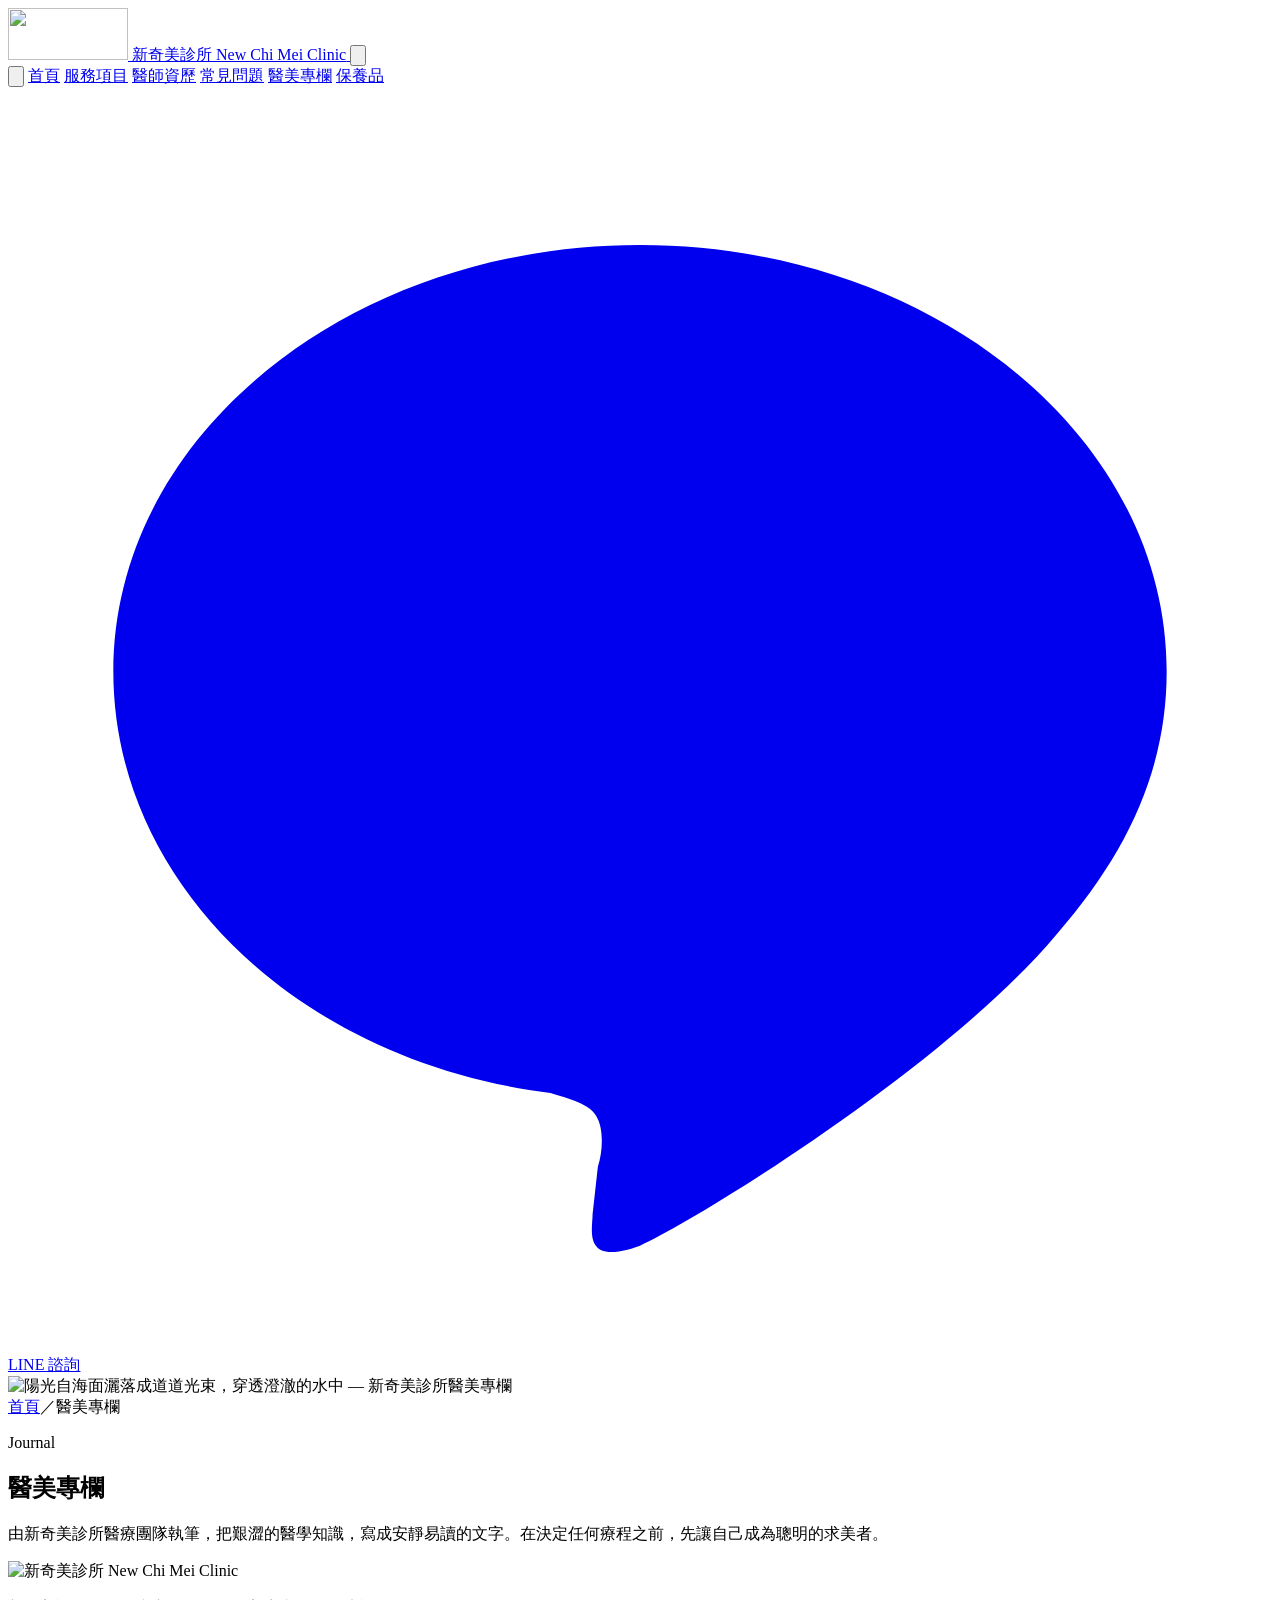
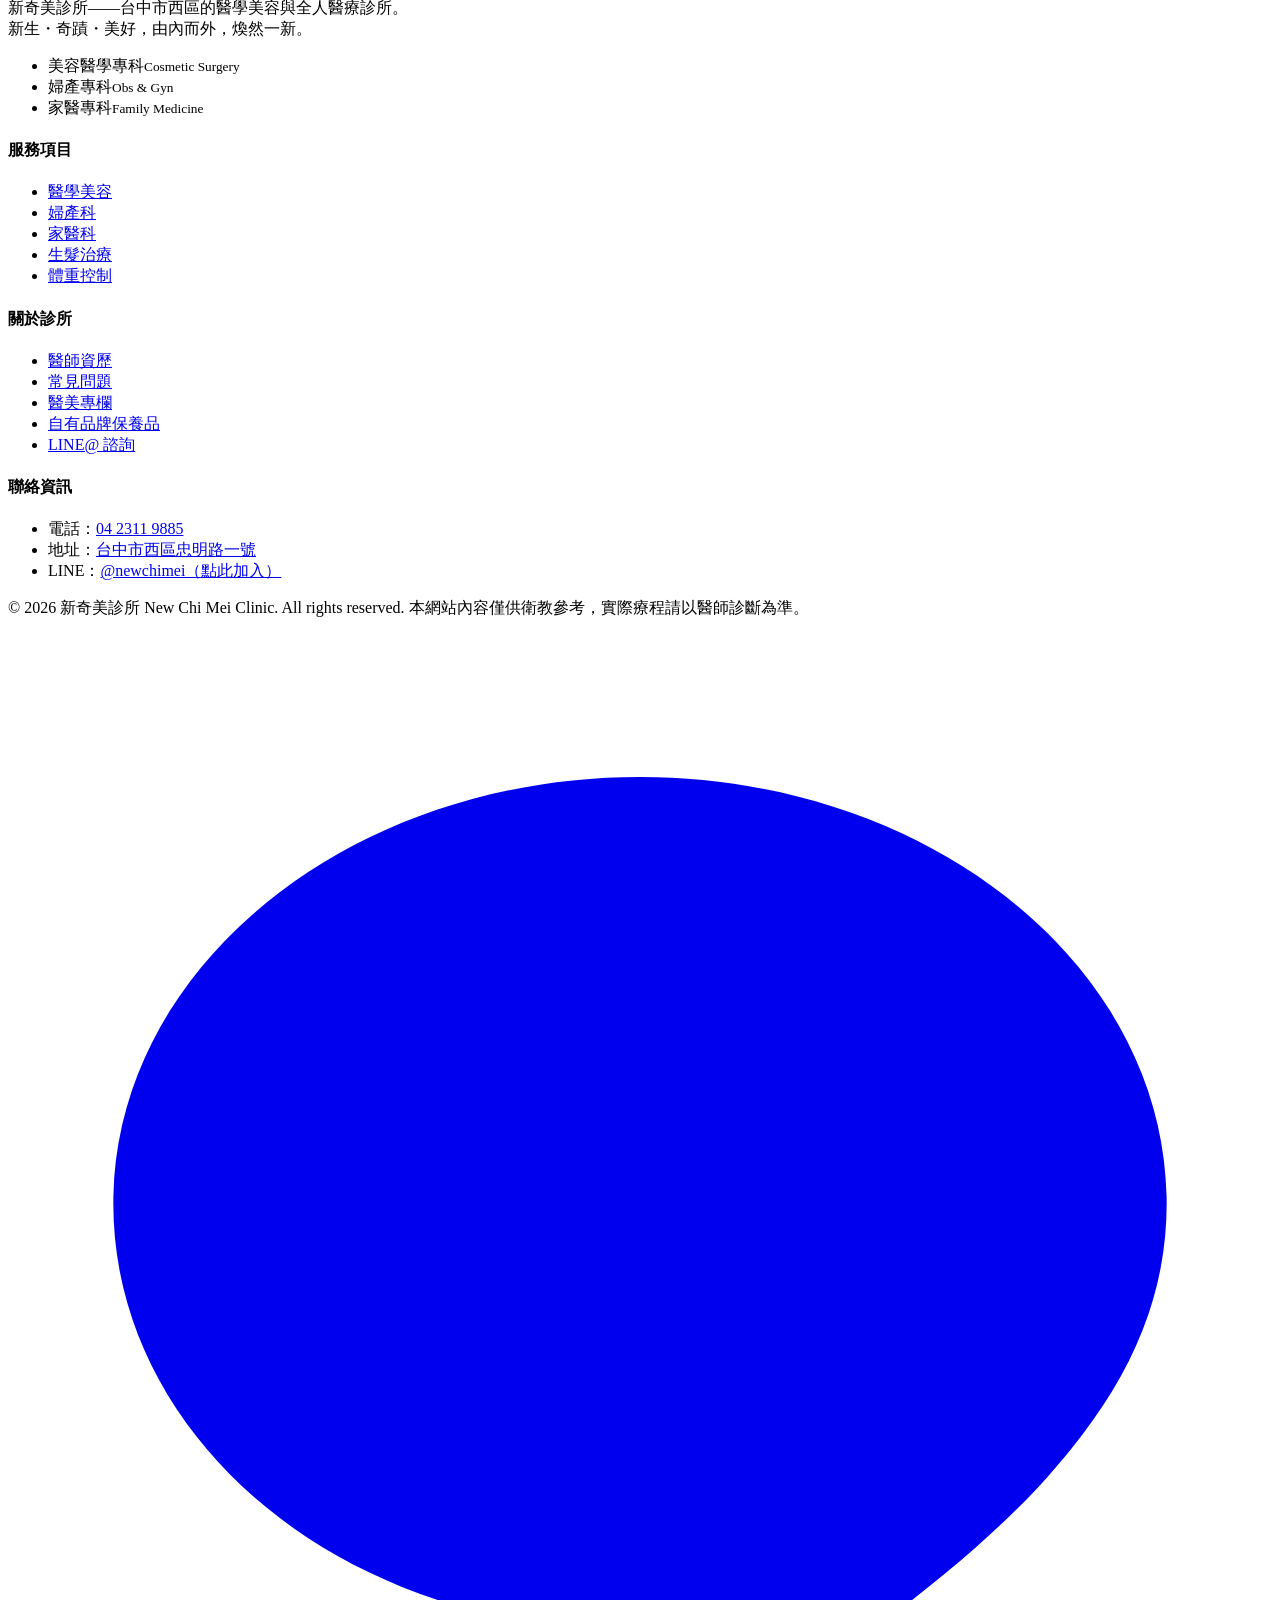
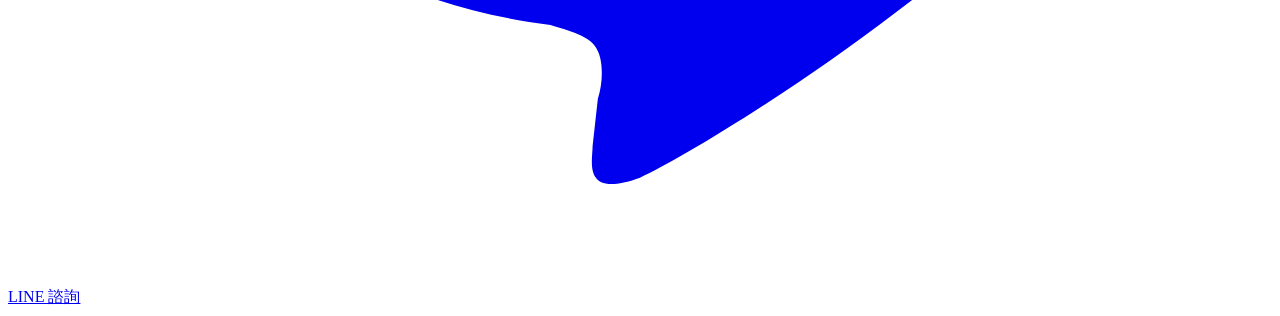
==== blog/index.html @ 1ea88baa "切換自訂網域 new-chimei.com - 全站 36 處 SEO 網址改為 new-chimei.com（canonical／og／JSON-LD／sitemap／robots） - 新增 CN" ====
<!DOCTYPE html>
<html lang="zh-Hant-TW">
<head>
<meta charset="UTF-8">
<meta name="viewport" content="width=device-width, initial-scale=1.0">
<title>醫美專欄｜新奇美診所 — 醫學美容知識・保養衛教文章</title>
<meta name="description" content="新奇美診所醫美專欄：由醫療團隊執筆的醫學美容知識、輪廓拉提、微整注射、光療雷射、生髮與健康減重衛教文章，把艱澀的醫學寫成安靜易讀的文字。">
<link rel="canonical" href="https://new-chimei.com/blog/">
<link rel="preconnect" href="https://fonts.googleapis.com">
<link rel="preconnect" href="https://fonts.gstatic.com" crossorigin>
<link href="https://fonts.googleapis.com/css2?family=Marcellus&family=Noto+Sans+TC:wght@300;400;500&family=Noto+Serif+TC:wght@400;500;600&display=swap" rel="stylesheet">
<link rel="icon" href="../assets/img/favicon.svg" type="image/svg+xml">
<link rel="stylesheet" href="../assets/css/style.css">
<style>
.filter-bar { display:flex; flex-wrap:wrap; gap:0.8rem; margin-bottom:var(--space-block); }
.filter-btn {
  font-family: var(--font-sans);
  font-size: 0.9rem;
  letter-spacing: 0.14em;
  padding: 0.5rem 1.4rem;
  background: transparent;
  border: 1px solid var(--hairline);
  color: var(--ink-soft);
  cursor: pointer;
  transition: all 0.3s cubic-bezier(0.22,1,0.36,1);
}
.filter-btn:hover { border-color: var(--ink); color: var(--ink-strong); }
.filter-btn.is-active { background: var(--ink); border-color: var(--ink); color: #fff; }
</style>
</head>
<body>

<header class="site-header">
  <div class="wrap site-header__inner">
    <a href="../index.html" class="brand" aria-label="新奇美診所首頁">
      <img class="brand__mark" src="../assets/img/logo-ncm.svg" alt="" width="120" height="52">
      <span class="brand__text">
        <span class="brand__zh">新奇美診所</span>
        <span class="brand__en">New Chi Mei Clinic</span>
      </span>
    </a>
    <button class="nav-toggle" aria-label="開啟選單" aria-expanded="false">
      <svg viewBox="0 0 24 24" fill="none" stroke="currentColor" stroke-width="1.5"><path d="M3 6h18M3 12h18M3 18h18"/></svg>
    </button>
    <nav class="site-nav" aria-label="主選單">
      <button class="nav-close" aria-label="關閉選單">
        <svg viewBox="0 0 24 24" fill="none" stroke="currentColor" stroke-width="1.5"><path d="M6 6l12 12M18 6L6 18"/></svg>
      </button>
      <a href="../index.html">首頁</a>
      <a href="../services/index.html">服務項目</a>
      <a href="../doctors.html">醫師資歷</a>
      <a href="../faq.html">常見問題</a>
      <a href="index.html" aria-current="page">醫美專欄</a>
      <a href="../products/mask.html">保養品</a>
      <a href="../contact.html" class="nav-cta">
        <svg viewBox="0 0 24 24" fill="currentColor"><path d="M12 3C6.5 3 2 6.6 2 11.1c0 4 3.5 7.4 8.3 8 .3.1.8.2.9.5.1.2.1.6 0 .9l-.1.9c0 .3-.2 1 .9.6 1.1-.5 5.8-3.4 7.9-5.9 1.4-1.6 2.1-3.2 2.1-5C22 6.6 17.5 3 12 3z"/></svg>
        LINE 諮詢
      </a>
    </nav>
  </div>
</header>

<main>
  <section class="page-hero page-hero--image page-hero--bright">
    <div class="page-hero__media">
      <img src="https://images.unsplash.com/photo-1530053969600-caed2596d242?auto=format&fit=crop&w=2000&q=80" alt="陽光自海面灑落成道道光束，穿透澄澈的水中 — 新奇美診所醫美專欄" style="object-position: center 18%;">
    </div>
    <div class="wrap page-hero__inner">
      <nav class="breadcrumb" aria-label="breadcrumb"><a href="../index.html">首頁</a><span>／</span><span>醫美專欄</span></nav>
      <p class="page-hero__kicker">Journal</p>
      <h1 class="page-hero__title">醫美專欄</h1>
      <p class="page-hero__lede">由新奇美診所醫療團隊執筆，把艱澀的醫學知識，寫成安靜易讀的文字。在決定任何療程之前，先讓自己成為聰明的求美者。</p>
    </div>
  </section>

  <section class="section">
    <div class="wrap">
      <div class="filter-bar" id="post-filter" role="tablist" aria-label="文章分類"></div>
      <div class="post-grid" id="post-list"></div>
    </div>
  </section>
</main>

<footer class="site-footer">
  <div class="wrap">
    <div class="site-footer__grid">
      <div class="site-footer__brand">
        <img class="footer-lockup" src="../assets/img/logo-lockup-light.svg" alt="新奇美診所 New Chi Mei Clinic" width="230" height="126">
        <p>新奇美診所——台中市西區的醫學美容與全人醫療診所。<br>新生・奇蹟・美好，由內而外，煥然一新。</p>
        <ul class="specialties">
          <li>美容醫學專科<small>Cosmetic Surgery</small></li>
          <li>婦產專科<small>Obs &amp; Gyn</small></li>
          <li>家醫專科<small>Family Medicine</small></li>
        </ul>
      </div>
      <div>
        <h4>服務項目</h4>
        <ul>
          <li><a href="../services/aesthetic-medicine.html">醫學美容</a></li>
          <li><a href="../services/obstetrics-gynecology.html">婦產科</a></li>
          <li><a href="../services/family-medicine.html">家醫科</a></li>
          <li><a href="../services/hair-restoration.html">生髮治療</a></li>
          <li><a href="../services/weight-management.html">體重控制</a></li>
        </ul>
      </div>
      <div>
        <h4>關於診所</h4>
        <ul>
          <li><a href="../doctors.html">醫師資歷</a></li>
          <li><a href="../faq.html">常見問題</a></li>
          <li><a href="index.html">醫美專欄</a></li>
          <li><a href="../products/mask.html">自有品牌保養品</a></li>
          <li><a href="../contact.html">LINE@ 諮詢</a></li>
        </ul>
      </div>
      <div>
        <h4>聯絡資訊</h4>
        <ul>
          <li>電話：<a href="tel:+886423119885">04 2311 9885</a></li>
          <li>地址：<a href="https://maps.google.com/?q=台中市西區忠明路一號" target="_blank" rel="noopener">台中市西區忠明路一號</a></li>
          <li>LINE：<a href="../contact.html">@newchimei（點此加入）</a></li>
        </ul>
      </div>
    </div>
    <div class="site-footer__legal">
      <span>© 2026 新奇美診所 New Chi Mei Clinic. All rights reserved.</span>
      <span>本網站內容僅供衛教參考，實際療程請以醫師診斷為準。</span>
    </div>
  </div>
</footer>

<a class="line-float" href="../contact.html" aria-label="LINE 線上諮詢">
  <svg viewBox="0 0 24 24" fill="currentColor"><path d="M12 3C6.5 3 2 6.6 2 11.1c0 4 3.5 7.4 8.3 8 .3.1.8.2.9.5.1.2.1.6 0 .9l-.1.9c0 .3-.2 1 .9.6 1.1-.5 5.8-3.4 7.9-5.9 1.4-1.6 2.1-3.2 2.1-5C22 6.6 17.5 3 12 3z"/></svg>
  <span>LINE 諮詢</span>
</a>

<script src="../assets/js/main.js"></script>
<script src="../assets/js/posts-data.js"></script>
<script src="../assets/js/blog.js"></script>
</body>
</html>
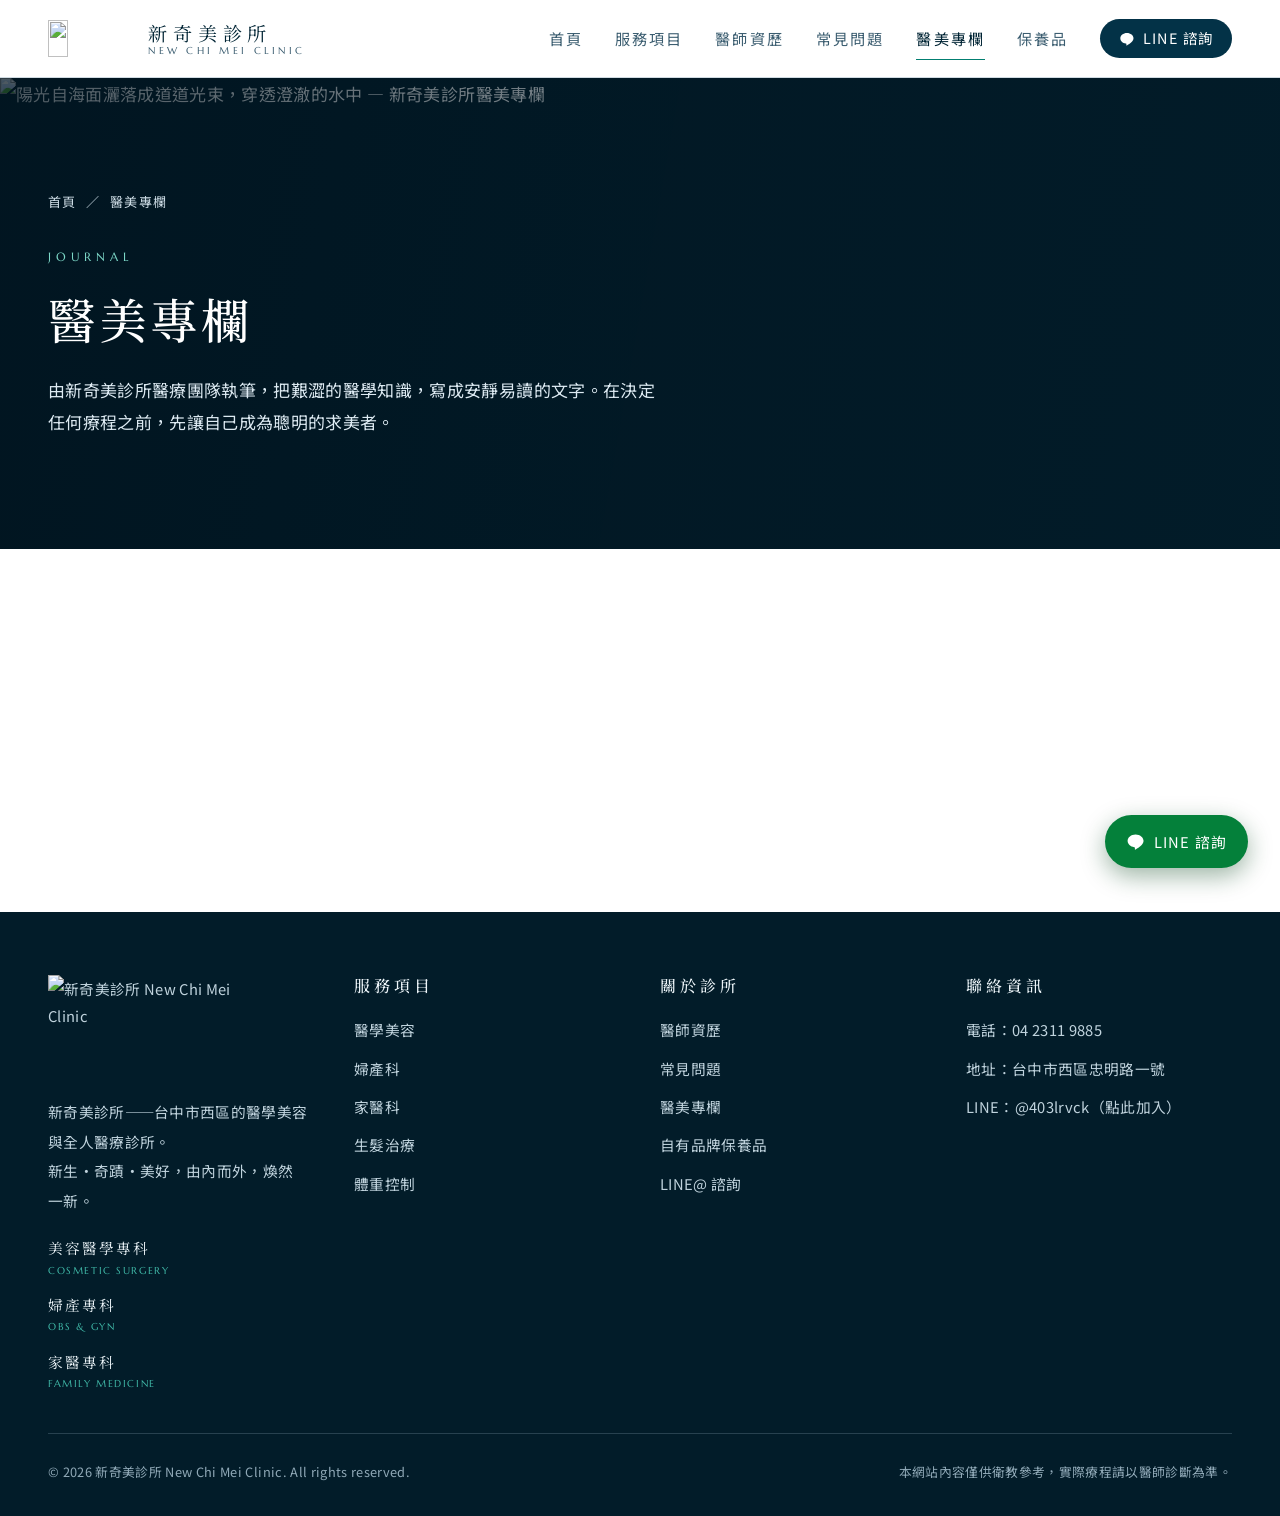
==== commit 9d35ac84: "填入實際 LINE 官方帳號 @403lrvck 與 QR Code - 全站 16 處佔位符 @newchimei 替換為實際帳號 - 聯絡頁加入官方 QR Code 圖片（自行託管於 assets" ====
--- a/blog/index.html
+++ b/blog/index.html
@@ -118,7 +118,7 @@
         <ul>
           <li>電話：<a href="tel:+886423119885">04 2311 9885</a></li>
           <li>地址：<a href="https://maps.google.com/?q=台中市西區忠明路一號" target="_blank" rel="noopener">台中市西區忠明路一號</a></li>
-          <li>LINE：<a href="../contact.html">@newchimei（點此加入）</a></li>
+          <li>LINE：<a href="../contact.html">@403lrvck（點此加入）</a></li>
         </ul>
       </div>
     </div>
--- a/assets/css/style.css
+++ b/assets/css/style.css
@@ -0,0 +1,1019 @@
+/* ============================================================
+   新奇美診所 NEW CHI MEI CLINIC — Design System
+   沉靜・靛藍 × 純白 × 品牌青
+   色彩取自品牌 LOGO：深底 #021C29（色相 233）、十字 #40B9A8（色相 182）
+   全站色彩皆由這兩個色相衍生，改色只需調整此區塊
+   ============================================================ */
+
+:root {
+  /* Color — sampled from the brand logo */
+  --bg: #ffffff;
+  --ink: oklch(0.300 0.060 233.4);         /* 靛藍（主色/文字） */
+  --ink-strong: oklch(0.240 0.050 233.4);
+  --ink-soft: oklch(0.460 0.050 233.4);
+  --surface: oklch(0.968 0.008 233.4);     /* 淡靛底 */
+  --surface-deep: oklch(0.214 0.041 233.4);/* 深色段落底 = LOGO 深底 #021C29 */
+  --on-deep: oklch(0.965 0.010 233.4);
+  --on-deep-soft: oklch(0.855 0.025 233.4);
+  --accent: oklch(0.534 0.095 182.0);      /* 品牌青加深版（淺底上，對比 4.9:1） */
+  --accent-soft: oklch(0.715 0.109 182.0); /* 品牌青原色 #40B9A8（深底上） */
+  --hairline: oklch(0.885 0.015 233.4);
+  --hairline-deep: oklch(0.360 0.040 233.4);
+  /* LINE 綠加深版：官方綠 #06C755 配白字僅 2.26:1，長輩讀不清楚。
+     加深至 5.06:1；LINE 圖示與文案仍保有辨識度。 */
+  --line-green: #04803A;
+  --line-green-deep: #036830;
+
+  /* Type */
+  --font-display: "Marcellus", "Noto Serif TC", serif;
+  --font-serif: "Noto Serif TC", "Songti TC", serif;
+  --font-sans: "Noto Sans TC", "PingFang TC", sans-serif;
+
+  /* Scale */
+  --text-hero: clamp(2rem, 1.2rem + 3.4vw, 3.6rem);
+  --text-h1: clamp(1.8rem, 1.2rem + 2.4vw, 3rem);
+  --text-h2: clamp(1.5rem, 1.15rem + 1.4vw, 2.2rem);
+  --text-h3: clamp(1.2rem, 1.05rem + 0.6vw, 1.5rem);
+  --text-body: 1.0625rem;
+  --text-small: 0.9rem;
+
+  /* Space */
+  --space-section: clamp(5rem, 3rem + 8vw, 10rem);
+  --space-block: clamp(2.5rem, 1.5rem + 3vw, 4.5rem);
+  --gutter: clamp(1.25rem, 4vw, 3rem);
+  --measure: 68ch;
+
+  /* Z scale */
+  --z-sticky: 100;
+  --z-drawer: 200;
+  --z-modal: 300;
+  --z-toast: 400;
+
+  --ease-out: cubic-bezier(0.22, 1, 0.36, 1);
+}
+
+* { margin: 0; padding: 0; box-sizing: border-box; }
+
+html { scroll-behavior: smooth; }
+
+body {
+  font-family: var(--font-sans);
+  font-size: var(--text-body);
+  line-height: 1.85;
+  color: var(--ink);
+  background: var(--bg);
+  -webkit-font-smoothing: antialiased;
+  letter-spacing: 0.02em;
+}
+
+img { max-width: 100%; display: block; }
+
+a { color: inherit; text-decoration: none; }
+
+h1, h2, h3, h4 {
+  font-family: var(--font-serif);
+  font-weight: 500;
+  line-height: 1.4;
+  color: var(--ink-strong);
+  text-wrap: balance;
+  letter-spacing: 0.06em;
+}
+
+p { text-wrap: pretty; }
+
+::selection { background: var(--ink); color: #fff; }
+
+/* ---------- Layout helpers ---------- */
+.wrap {
+  width: min(1200px, 100% - 2 * var(--gutter));
+  margin-inline: auto;
+}
+.wrap--narrow { width: min(860px, 100% - 2 * var(--gutter)); }
+
+.section { padding-block: var(--space-section); }
+.section--surface { background: var(--surface); }
+.section--deep { background: var(--surface-deep); color: var(--on-deep); }
+.section--deep h2, .section--deep h3 { color: var(--on-deep); }
+
+/* ---------- Header ---------- */
+.site-header {
+  position: sticky;
+  top: 0;
+  z-index: var(--z-sticky);
+  border-bottom: 1px solid var(--hairline);
+}
+/* 毛玻璃放在偽元素上：若直接放在 header，會使 fixed 定位的行動版選單被侷限在 header 內 */
+.site-header::before {
+  content: "";
+  position: absolute;
+  inset: 0;
+  z-index: -1;
+  background: color-mix(in oklab, var(--bg) 92%, transparent);
+  backdrop-filter: blur(12px);
+}
+.site-header__inner {
+  display: flex;
+  align-items: center;
+  justify-content: space-between;
+  gap: 1.5rem;
+  padding-block: 1.1rem;
+}
+.brand {
+  display: flex;
+  align-items: center;
+  gap: 0.85rem;
+  line-height: 1.25;
+}
+.brand__mark {
+  width: auto;
+  height: 2.35rem;
+  flex-shrink: 0;
+}
+.brand__text { display: flex; flex-direction: column; }
+.brand__zh {
+  font-family: var(--font-serif);
+  font-size: 1.2rem;
+  letter-spacing: 0.3em;
+  color: var(--ink-strong);
+}
+.brand__en {
+  font-family: var(--font-display);
+  font-size: 0.6rem;
+  letter-spacing: 0.34em;
+  color: var(--ink-soft);
+  text-transform: uppercase;
+}
+@media (max-width: 420px) {
+  .brand { gap: 0.6rem; }
+  .brand__mark { height: 1.9rem; }
+  .brand__zh { font-size: 1.02rem; letter-spacing: 0.22em; }
+  .brand__en { font-size: 0.52rem; letter-spacing: 0.24em; }
+}
+.site-nav { display: flex; align-items: center; gap: clamp(1rem, 2.5vw, 2.2rem); }
+.site-nav a {
+  font-size: 0.95rem;
+  letter-spacing: 0.14em;
+  color: var(--ink-soft);
+  padding-block: 0.4rem;
+  border-bottom: 1px solid transparent;
+  transition: color 0.3s var(--ease-out), border-color 0.3s var(--ease-out);
+}
+.site-nav a:hover { color: var(--ink-strong); }
+.site-nav a[aria-current="page"] {
+  color: var(--ink-strong);
+  border-bottom-color: var(--accent);
+}
+/* 導覽列 CTA 走品牌靛藍；LINE 綠只保留給真正「加入 LINE」的按鈕 */
+.nav-cta {
+  display: inline-flex;
+  align-items: center;
+  gap: 0.5rem;
+  background: var(--ink);
+  color: #fff !important;
+  padding: 0.55rem 1.15rem;
+  border-radius: 999px;
+  font-size: 0.9rem !important;
+  letter-spacing: 0.1em !important;
+  border-bottom: none !important;
+  transition: background 0.3s var(--ease-out);
+}
+.nav-cta:hover { background: var(--ink-strong); }
+.nav-cta svg { width: 1.1em; height: 1.1em; }
+
+/* Mobile nav */
+.nav-toggle {
+  display: none;
+  background: none;
+  border: none;
+  cursor: pointer;
+  padding: 0.5rem;
+  color: var(--ink);
+}
+.nav-toggle svg { width: 1.6rem; height: 1.6rem; }
+
+@media (max-width: 900px) {
+  .nav-toggle { display: block; }
+  .site-nav {
+    position: fixed;
+    inset: 0;
+    z-index: var(--z-drawer);
+    flex-direction: column;
+    justify-content: center;
+    gap: 2rem;
+    background: var(--bg);
+    transform: translateY(-100%);
+    transition: transform 0.5s var(--ease-out);
+  }
+  .site-nav.is-open { transform: translateY(0); }
+  .site-nav a { font-size: 1.25rem; letter-spacing: 0.3em; }
+  .nav-close {
+    position: absolute;
+    top: 1.2rem;
+    right: var(--gutter);
+    background: none;
+    border: none;
+    cursor: pointer;
+    color: var(--ink);
+  }
+  .nav-close svg { width: 1.8rem; height: 1.8rem; }
+}
+@media (min-width: 901px) { .nav-close { display: none; } }
+
+/* ---------- Hero ---------- */
+.hero {
+  position: relative;
+  min-height: clamp(520px, 82vh, 860px);
+  display: grid;
+  align-items: end;
+  color: #fff;
+  isolation: isolate;
+  overflow: hidden;
+}
+.hero__media {
+  position: absolute;
+  inset: 0;
+  z-index: -1;
+}
+.hero__media img {
+  width: 100%;
+  height: 100%;
+  object-fit: cover;
+}
+.hero__media::after {
+  content: "";
+  position: absolute;
+  inset: 0;
+  background: linear-gradient(
+    to top,
+    oklch(0.16 0.035 233.4 / 0.72) 0%,
+    oklch(0.16 0.035 233.4 / 0.18) 45%,
+    oklch(0.16 0.035 233.4 / 0.05) 100%
+  );
+}
+.hero__content {
+  padding-block: clamp(3rem, 8vh, 6rem);
+}
+.hero__title {
+  font-family: var(--font-serif);
+  font-size: var(--text-hero);
+  font-weight: 500;
+  color: #fff;
+  letter-spacing: 0.14em;
+  line-height: 1.55;
+}
+.hero__sub {
+  margin-top: 1.4rem;
+  max-width: 34em;
+  font-size: clamp(0.98rem, 0.9rem + 0.3vw, 1.1rem);
+  color: oklch(0.95 0.014 233.4);
+  line-height: 2.1;
+}
+.hero__brandline {
+  font-family: var(--font-display);
+  letter-spacing: 0.5em;
+  font-size: 0.78rem;
+  color: #fff;
+  text-shadow: 0 1px 12px oklch(0.16 0.035 233.4 / 0.55);
+  margin-bottom: 1.2rem;
+  text-transform: uppercase;
+}
+
+/* 直書詩句 — vertical poetry accent */
+.vertical-poem {
+  writing-mode: vertical-rl;
+  font-family: var(--font-serif);
+  letter-spacing: 0.5em;
+  line-height: 2.6;
+  color: var(--ink-soft);
+  font-size: 1.05rem;
+  block-size: fit-content;
+}
+.hero .vertical-poem {
+  position: absolute;
+  top: clamp(4rem, 12vh, 7rem);
+  right: clamp(1.5rem, 5vw, 4rem);
+  color: oklch(1 0 0 / 0.88);
+  text-shadow: 0 1px 14px oklch(0.15 0.032 233.4 / 0.4);
+}
+@media (max-width: 700px) { .hero .vertical-poem { display: none; } }
+
+/* ---------- Section heading pattern ---------- */
+.section-head { margin-bottom: var(--space-block); }
+.section-head__title {
+  font-size: var(--text-h2);
+  display: flex;
+  align-items: center;
+  gap: 1.2rem;
+}
+.section-head__title::after {
+  content: "";
+  height: 1px;
+  flex: 1;
+  background: var(--hairline);
+}
+.section--deep .section-head__title::after { background: var(--hairline-deep); }
+.section-head__lede {
+  margin-top: 1.2rem;
+  max-width: var(--measure);
+  color: var(--ink-soft);
+}
+.section--deep .section-head__lede { color: var(--on-deep-soft); }
+
+/* ---------- Service index (menu style, not cards) ---------- */
+.service-menu { border-top: 1px solid var(--hairline); }
+.service-menu__item {
+  display: grid;
+  grid-template-columns: minmax(0, 1.2fr) minmax(0, 2fr) auto;
+  gap: clamp(1rem, 3vw, 3rem);
+  align-items: center;
+  padding-block: clamp(1.6rem, 3vw, 2.4rem);
+  border-bottom: 1px solid var(--hairline);
+  transition: background 0.35s var(--ease-out), padding-inline 0.35s var(--ease-out);
+}
+.service-menu__item:hover {
+  background: var(--surface);
+  padding-inline: 1.2rem;
+}
+.service-menu__name {
+  font-family: var(--font-serif);
+  font-size: var(--text-h3);
+  letter-spacing: 0.12em;
+  color: var(--ink-strong);
+  display: flex;
+  flex-direction: column;
+  gap: 0.2rem;
+}
+.service-menu__name small {
+  font-family: var(--font-display);
+  font-size: 0.68rem;
+  letter-spacing: 0.3em;
+  color: var(--accent);
+  text-transform: uppercase;
+}
+.service-menu__desc {
+  color: var(--ink-soft);
+  font-size: 0.98rem;
+  max-width: 46ch;
+}
+.service-menu__arrow {
+  font-family: var(--font-display);
+  color: var(--accent);
+  font-size: 1.2rem;
+  transition: transform 0.35s var(--ease-out);
+}
+.service-menu__item:hover .service-menu__arrow { transform: translateX(6px); }
+@media (max-width: 720px) {
+  .service-menu__item { grid-template-columns: 1fr auto; }
+  .service-menu__desc { grid-column: 1 / -1; }
+}
+
+/* ---------- Split feature (image + text) ---------- */
+.split {
+  display: grid;
+  grid-template-columns: repeat(auto-fit, minmax(min(420px, 100%), 1fr));
+  gap: clamp(2rem, 5vw, 5rem);
+  align-items: center;
+}
+.split__media img {
+  width: 100%;
+  aspect-ratio: 4 / 5;
+  object-fit: cover;
+}
+.split__media--wide img { aspect-ratio: 3 / 2; }
+.split__body h2, .split__body h3 { margin-bottom: 1.2rem; }
+.split__body p { color: var(--ink-soft); max-width: var(--measure); }
+.split__body p + p { margin-top: 1em; }
+
+/* ---------- Buttons ---------- */
+.btn {
+  display: inline-flex;
+  align-items: center;
+  gap: 0.6rem;
+  padding: 0.85rem 2.2rem;
+  font-size: 0.95rem;
+  letter-spacing: 0.2em;
+  border: 1px solid var(--ink);
+  color: var(--ink-strong);
+  background: transparent;
+  cursor: pointer;
+  font-family: var(--font-sans);
+  transition: background 0.3s var(--ease-out), color 0.3s var(--ease-out);
+}
+.btn:hover { background: var(--ink); color: #fff; }
+.btn--solid { background: var(--ink); color: #fff; }
+.btn--solid:hover { background: var(--ink-strong); }
+.btn--on-deep { border-color: var(--on-deep); color: var(--on-deep); }
+.btn--on-deep:hover { background: var(--on-deep); color: var(--ink-strong); }
+/* LINE 綠：只用於真正會開啟 LINE 的按鈕（加入好友、浮動鈕） */
+.btn--line {
+  background: var(--line-green);
+  border-color: var(--line-green);
+  color: #fff;
+  border-radius: 999px;
+}
+.btn--line:hover { background: var(--line-green-deep); border-color: var(--line-green-deep); color: #fff; }
+.btn--line svg { width: 1.25em; height: 1.25em; }
+
+/* 諮詢按鈕：導向站內聯絡頁，走品牌靛藍 */
+.btn--consult {
+  background: var(--ink);
+  border-color: var(--ink);
+  color: #fff;
+  border-radius: 999px;
+}
+.btn--consult:hover { background: var(--ink-strong); border-color: var(--ink-strong); color: #fff; }
+.btn--consult svg { width: 1.25em; height: 1.25em; }
+.hero .btn--consult,
+.section--deep .btn--consult {
+  background: #fff;
+  border-color: #fff;
+  color: var(--ink-strong);
+}
+.hero .btn--consult:hover,
+.section--deep .btn--consult:hover {
+  background: var(--accent-soft);
+  border-color: var(--accent-soft);
+  color: var(--ink-strong);
+}
+
+/* ---------- Credential list (醫師資歷) ---------- */
+.cred-list {
+  list-style: none;
+  columns: 2;
+  column-gap: clamp(2rem, 5vw, 4rem);
+}
+.cred-list li {
+  break-inside: avoid;
+  padding: 1.1rem 0 1.1rem 1.6rem;
+  border-bottom: 1px solid var(--hairline);
+  position: relative;
+  color: var(--ink-soft);
+  letter-spacing: 0.05em;
+}
+.cred-list li::before {
+  content: "";
+  position: absolute;
+  left: 0;
+  top: 1.85rem;
+  width: 0.55rem;
+  height: 1px;
+  background: var(--accent);
+}
+@media (max-width: 720px) { .cred-list { columns: 1; } }
+
+/* ---------- FAQ ---------- */
+.faq-list { border-top: 1px solid var(--hairline); }
+.faq-item { border-bottom: 1px solid var(--hairline); }
+.faq-item summary {
+  list-style: none;
+  cursor: pointer;
+  display: flex;
+  justify-content: space-between;
+  align-items: baseline;
+  gap: 1.5rem;
+  padding: 1.5rem 0.2rem;
+  font-family: var(--font-serif);
+  font-size: 1.1rem;
+  letter-spacing: 0.08em;
+  color: var(--ink-strong);
+}
+.faq-item summary::-webkit-details-marker { display: none; }
+.faq-item summary::after {
+  content: "＋";
+  font-family: var(--font-sans);
+  color: var(--accent);
+  transition: transform 0.3s var(--ease-out);
+  flex-shrink: 0;
+}
+.faq-item[open] summary::after { transform: rotate(45deg); }
+.faq-item__body {
+  padding: 0 0.2rem 1.8rem;
+  color: var(--ink-soft);
+  max-width: var(--measure);
+}
+.faq-item__body p + p { margin-top: 0.8em; }
+
+/* ---------- Blog ---------- */
+.post-grid {
+  display: grid;
+  grid-template-columns: repeat(auto-fit, minmax(min(300px, 100%), 1fr));
+  gap: clamp(2rem, 4vw, 3.5rem);
+}
+.post-card { display: flex; flex-direction: column; gap: 1rem; }
+.post-card__media {
+  overflow: hidden;
+  aspect-ratio: 16 / 10;
+  background: var(--surface);
+}
+.post-card__media img {
+  width: 100%;
+  height: 100%;
+  object-fit: cover;
+  transition: transform 0.8s var(--ease-out);
+}
+.post-card:hover .post-card__media img { transform: scale(1.04); }
+.post-card__meta {
+  font-size: 0.82rem;
+  letter-spacing: 0.16em;
+  color: var(--accent);
+  display: flex;
+  gap: 1rem;
+}
+.post-card__title {
+  font-size: 1.18rem;
+  line-height: 1.6;
+  transition: color 0.3s var(--ease-out);
+}
+.post-card:hover .post-card__title { color: var(--accent); }
+.post-card__excerpt {
+  color: var(--ink-soft);
+  font-size: 0.95rem;
+  display: -webkit-box;
+  -webkit-line-clamp: 2;
+  -webkit-box-orient: vertical;
+  overflow: hidden;
+}
+
+/* Article page */
+.article { padding-block: var(--space-section); }
+.article__head { margin-bottom: var(--space-block); }
+.article__meta {
+  font-size: 0.85rem;
+  letter-spacing: 0.18em;
+  color: var(--accent);
+  margin-bottom: 1.2rem;
+}
+.article__title { font-size: var(--text-h1); }
+.article__cover {
+  margin-block: var(--space-block);
+  aspect-ratio: 21 / 9;
+  object-fit: cover;
+  width: 100%;
+}
+.article__body {
+  max-width: var(--measure);
+  color: var(--ink);
+}
+.article__body h2 {
+  font-size: 1.5rem;
+  margin: 2.2em 0 0.8em;
+  padding-bottom: 0.5rem;
+  border-bottom: 1px solid var(--hairline);
+}
+.article__body h3 { font-size: 1.2rem; margin: 1.8em 0 0.6em; }
+.article__body p { margin-block: 1em; }
+.article__body ul, .article__body ol { padding-left: 1.5em; margin-block: 1em; }
+.article__body li { margin-block: 0.4em; }
+.article__body blockquote {
+  margin-block: 1.6em;
+  padding: 0.4em 0 0.4em 1.4em;
+  border-left: 1px solid var(--accent);
+  color: var(--ink-soft);
+  font-family: var(--font-serif);
+}
+.article__body img { margin-block: 1.6em; }
+.article__body a { color: var(--accent); border-bottom: 1px solid currentColor; }
+.article__body hr {
+  border: none;
+  border-top: 1px solid var(--hairline);
+  margin-block: 2.4em;
+}
+
+/* ---------- Contact / LINE ---------- */
+.line-panel {
+  display: grid;
+  grid-template-columns: repeat(auto-fit, minmax(min(380px, 100%), 1fr));
+  gap: clamp(2rem, 5vw, 5rem);
+  align-items: center;
+}
+.line-panel__card {
+  background: #fff;
+  border: 1px solid var(--hairline);
+  padding: clamp(2rem, 4vw, 3.5rem);
+  text-align: center;
+}
+.line-panel__card h3 { margin-bottom: 0.6rem; }
+.line-panel__card > p { color: var(--ink-soft); font-size: 0.95rem; }
+.qr-code {
+  display: block;
+  width: min(210px, 62%);
+  margin: 1.8rem auto;
+  padding: 0.7rem;
+  border: 1px solid var(--hairline);
+  background: #fff;
+  transition: border-color 0.3s var(--ease-out), transform 0.3s var(--ease-out);
+}
+.qr-code:hover { border-color: var(--ink); transform: translateY(-2px); }
+.qr-code img { width: 100%; height: auto; }
+.contact-facts { list-style: none; display: grid; gap: 0; }
+.contact-facts li {
+  display: grid;
+  grid-template-columns: 6.5em 1fr;
+  gap: 1.5rem;
+  padding-block: 1.4rem;
+  border-bottom: 1px solid var(--hairline);
+  align-items: baseline;
+}
+.contact-facts .label {
+  font-family: var(--font-serif);
+  letter-spacing: 0.3em;
+  color: var(--accent);
+  font-size: 0.95rem;
+}
+.contact-facts a:hover { color: var(--accent); }
+.contact-facts .value { color: var(--ink); letter-spacing: 0.04em; }
+.contact-facts .value small {
+  display: block;
+  color: var(--ink-soft);
+  font-size: 0.82rem;
+  margin-top: 0.2rem;
+}
+
+/* ---------- Detail placeholder slots (待補欄位) ---------- */
+.treatment-block {
+  padding-block: clamp(2rem, 4vw, 3rem);
+  border-top: 1px solid var(--hairline);
+}
+.treatment-block h3 {
+  font-size: 1.35rem;
+  display: flex;
+  align-items: baseline;
+  gap: 1rem;
+}
+.treatment-block h3 small {
+  font-family: var(--font-display);
+  font-size: 0.7rem;
+  letter-spacing: 0.3em;
+  color: var(--accent);
+  text-transform: uppercase;
+}
+.treatment-block > p { color: var(--ink-soft); max-width: var(--measure); margin-top: 0.8rem; }
+.slot-list {
+  margin-top: 1.4rem;
+  display: grid;
+  grid-template-columns: repeat(auto-fit, minmax(min(240px, 100%), 1fr));
+  gap: 1rem;
+  list-style: none;
+}
+.slot-list li {
+  border: 1px dashed var(--hairline-deep);
+  background: color-mix(in oklab, var(--surface) 60%, transparent);
+  padding: 1.1rem 1.3rem;
+  font-size: 0.92rem;
+  color: var(--ink-soft);
+  letter-spacing: 0.06em;
+}
+.slot-list li strong {
+  display: block;
+  color: var(--ink-strong);
+  font-family: var(--font-serif);
+  font-weight: 500;
+  margin-bottom: 0.2rem;
+}
+
+/* ---------- Page hero (inner pages) ---------- */
+.page-hero {
+  position: relative;
+  padding-block: clamp(4rem, 10vw, 7rem);
+  background: var(--surface);
+  overflow: hidden;
+}
+.page-hero--image {
+  color: #fff;
+  background: var(--surface-deep);
+}
+.page-hero--image .page-hero__media {
+  position: absolute;
+  inset: 0;
+}
+.page-hero--image .page-hero__media img {
+  width: 100%; height: 100%; object-fit: cover;
+  opacity: 0.45;
+}
+/* 左重的暗幕：標題永遠壓在較暗的一側，換照片也不會讀不清 */
+.page-hero--image .page-hero__media::after {
+  content: "";
+  position: absolute;
+  inset: 0;
+  background: linear-gradient(
+    100deg,
+    oklch(0.16 0.035 233.4 / 0.55) 0%,
+    oklch(0.16 0.035 233.4 / 0.28) 55%,
+    oklch(0.16 0.035 233.4 / 0.04) 100%
+  );
+}
+/* 明亮版主視覺：讓照片本身的光線更透出來（用於醫美專欄的水下光束）。
+   暗幕左側加重、右側幾乎全開，光束保持明亮而標題仍讀得清楚。 */
+.page-hero--bright .page-hero__media img { opacity: 0.66; }
+.page-hero--bright .page-hero__media::after {
+  background: linear-gradient(
+    100deg,
+    oklch(0.16 0.035 233.4 / 0.55) 0%,
+    oklch(0.16 0.035 233.4 / 0.22) 55%,
+    oklch(0.16 0.035 233.4 / 0.02) 100%
+  );
+}
+/* 明亮底上的小標再淡一階，維持品牌青的暗示又不失可讀性 */
+.page-hero--bright .page-hero__kicker { color: oklch(0.96 0.035 182); }
+
+.page-hero__inner { position: relative; }
+.page-hero__kicker {
+  font-family: var(--font-display);
+  letter-spacing: 0.4em;
+  font-size: 0.75rem;
+  text-transform: uppercase;
+  color: var(--accent);
+  margin-bottom: 1rem;
+}
+.page-hero__title { font-size: var(--text-h1); }
+.page-hero--image .page-hero__title { color: #fff; }
+.page-hero__lede {
+  margin-top: 1.4rem;
+  max-width: var(--measure);
+  color: var(--ink-soft);
+}
+.page-hero--image .page-hero__lede { color: oklch(0.93 0.018 233.4); }
+.breadcrumb {
+  font-size: 0.82rem;
+  letter-spacing: 0.1em;
+  color: var(--ink-soft);
+  margin-bottom: 2rem;
+  display: flex;
+  gap: 0.6rem;
+  flex-wrap: wrap;
+}
+.breadcrumb a:hover { color: var(--accent); }
+.page-hero--image .breadcrumb { color: oklch(0.88 0.020 233.4); }
+
+/* 疊在照片上的小標：品牌青需再提亮才達 4.5:1（照片亮部比純色底亮） */
+.page-hero--image .page-hero__kicker { color: oklch(0.82 0.09 182); }
+
+/* 深底上的強調色改用霧藍：群青在靛藍底上對比不足 */
+.page-hero--image .breadcrumb a:hover,
+.section--deep .treatment-block h3 small,
+.section--deep .service-menu__name small,
+.section--deep .post-card__meta,
+.section--deep .article__body a { color: var(--accent-soft); }
+
+/* ---------- Footer ---------- */
+.site-footer {
+  background: var(--surface-deep);
+  color: var(--on-deep-soft);
+  padding-block: var(--space-block) 2rem;
+  font-size: 0.92rem;
+}
+.site-footer a:hover { color: #fff; }
+.site-footer__grid {
+  display: grid;
+  grid-template-columns: repeat(auto-fit, minmax(min(240px, 100%), 1fr));
+  gap: 2.5rem;
+  padding-bottom: 2.5rem;
+  border-bottom: 1px solid var(--hairline-deep);
+}
+.site-footer__brand .brand__zh { color: var(--on-deep); }
+.site-footer__brand .brand__en { color: var(--on-deep-soft); }
+.site-footer__brand p { margin-top: 1rem; line-height: 2; }
+.footer-lockup {
+  width: min(230px, 70%);
+  height: auto;
+  margin-bottom: 1.3rem;
+}
+/* 專科標示：取自品牌識別的三行專科 */
+.specialties {
+  list-style: none;
+  display: flex;
+  flex-wrap: wrap;
+  gap: 0.5rem 1.6rem;
+  margin-top: 1.2rem;
+}
+.specialties li {
+  display: flex;
+  flex-direction: column;
+  font-family: var(--font-serif);
+  font-size: 0.92rem;
+  letter-spacing: 0.14em;
+  color: var(--on-deep);
+}
+.specialties small {
+  font-family: var(--font-display);
+  font-size: 0.62rem;
+  letter-spacing: 0.16em;
+  color: var(--accent-soft);
+  text-transform: uppercase;
+}
+.section--surface .specialties li,
+.page-hero .specialties li { color: var(--ink-strong); }
+.section--surface .specialties small,
+.page-hero .specialties small { color: var(--accent); }
+/* 疊在主視覺照片上時加陰影，避免落在亮部而讀不清 */
+.hero .specialties li { color: #fff; text-shadow: 0 1px 10px oklch(0.16 0.035 233.4 / 0.75); }
+.hero .specialties small { color: var(--accent-soft); text-shadow: 0 1px 10px oklch(0.16 0.035 233.4 / 0.85); }
+.site-footer h4 {
+  color: var(--on-deep);
+  font-size: 1rem;
+  letter-spacing: 0.24em;
+  margin-bottom: 1.2rem;
+}
+.site-footer ul { list-style: none; display: grid; gap: 0.7rem; }
+.site-footer__legal {
+  padding-top: 1.6rem;
+  display: flex;
+  flex-wrap: wrap;
+  gap: 1rem;
+  justify-content: space-between;
+  font-size: 0.8rem;
+  color: oklch(0.72 0.035 233.4);
+}
+
+/* ---------- Reveal motion ---------- */
+html.js .reveal {
+  opacity: 0;
+  transform: translateY(24px);
+  transition: opacity 0.9s var(--ease-out), transform 0.9s var(--ease-out);
+}
+html.js .reveal.is-in { opacity: 1; transform: none; }
+html.js .reveal[data-delay="1"] { transition-delay: 0.12s; }
+html.js .reveal[data-delay="2"] { transition-delay: 0.24s; }
+html.js .reveal[data-delay="3"] { transition-delay: 0.36s; }
+
+html.no-anim .reveal { opacity: 1 !important; transform: none !important; transition: none !important; }
+
+@media (prefers-reduced-motion: reduce) {
+  html { scroll-behavior: auto; }
+  html.js .reveal { opacity: 1; transform: none; transition: none; }
+  .post-card__media img, .service-menu__arrow { transition: none; }
+}
+
+/* ---------- Floating LINE button ---------- */
+.line-float {
+  position: fixed;
+  right: clamp(1rem, 3vw, 2rem);
+  bottom: clamp(1rem, 3vw, 2rem);
+  z-index: var(--z-sticky);
+  display: inline-flex;
+  align-items: center;
+  gap: 0.55rem;
+  background: var(--line-green);
+  color: #fff;
+  padding: 0.8rem 1.3rem;
+  border-radius: 999px;
+  box-shadow: 0 8px 24px oklch(0.35 0.09 150 / 0.4);
+  font-size: 0.92rem;
+  letter-spacing: 0.08em;
+  transition: transform 0.3s var(--ease-out), background 0.3s var(--ease-out);
+}
+.line-float:hover { transform: translateY(-3px); background: var(--line-green-deep); }
+.line-float svg { width: 1.3em; height: 1.3em; }
+@media (max-width: 600px) {
+  .line-float span { display: none; }
+  .line-float { padding: 0.9rem; }
+}
+
+/* ============================================================
+   產品頁（自有品牌保養品）
+   ============================================================ */
+
+/* 色彩主導的產品主視覺：不放照片，由品牌色與字體撐起質感 */
+.product-hero {
+  background: var(--surface-deep);
+  color: var(--on-deep);
+  padding-block: clamp(4.5rem, 11vw, 8rem);
+  position: relative;
+  overflow: hidden;
+}
+/* 一道極淡的光暈，避免大面積深色顯得平板 */
+.product-hero::before {
+  content: "";
+  position: absolute;
+  inset: -30% -10% auto auto;
+  width: min(680px, 70%);
+  aspect-ratio: 1;
+  border-radius: 50%;
+  background: radial-gradient(circle, oklch(0.715 0.109 182 / 0.16) 0%, transparent 68%);
+  pointer-events: none;
+}
+.product-hero__inner { position: relative; }
+.product-hero .breadcrumb { color: oklch(0.86 0.02 233.4); }
+.product-hero__kicker {
+  font-family: var(--font-display);
+  letter-spacing: 0.42em;
+  font-size: 0.75rem;
+  text-transform: uppercase;
+  color: var(--accent-soft);
+  margin-bottom: 1.1rem;
+}
+.product-hero__title {
+  font-size: var(--text-h1);
+  color: #fff;
+  margin-bottom: 1.2rem;
+}
+.product-hero__lede {
+  max-width: 40ch;
+  color: var(--on-deep-soft);
+  line-height: 2.1;
+}
+.product-hero__meta {
+  list-style: none;
+  display: flex;
+  flex-wrap: wrap;
+  gap: 0.6rem 2.2rem;
+  margin-top: 2rem;
+  padding-top: 1.6rem;
+  border-top: 1px solid var(--hairline-deep);
+}
+.product-hero__meta li {
+  display: flex;
+  flex-direction: column;
+  gap: 0.15rem;
+  font-size: 0.95rem;
+  color: var(--on-deep);
+}
+.product-hero__meta small {
+  font-family: var(--font-display);
+  font-size: 0.62rem;
+  letter-spacing: 0.2em;
+  text-transform: uppercase;
+  color: var(--accent-soft);
+}
+
+/* 產品實拍待放置的框位 */
+.photo-slots {
+  display: grid;
+  grid-template-columns: repeat(auto-fit, minmax(min(260px, 100%), 1fr));
+  gap: clamp(1rem, 2.5vw, 1.8rem);
+}
+.photo-slot {
+  aspect-ratio: 4 / 5;
+  border: 1px dashed var(--hairline-deep);
+  background: var(--surface);
+  display: grid;
+  place-content: center;
+  gap: 0.5rem;
+  text-align: center;
+  padding: 1.5rem;
+}
+.photo-slot strong {
+  font-family: var(--font-serif);
+  font-weight: 500;
+  font-size: 1.05rem;
+  color: var(--ink-strong);
+  letter-spacing: 0.1em;
+}
+.photo-slot span { font-size: 0.83rem; color: var(--ink-soft); line-height: 1.8; }
+.photo-slot svg { width: 2rem; height: 2rem; margin: 0 auto 0.3rem; color: var(--accent); }
+
+/* 使用步驟：這是真正的先後順序，編號有其意義 */
+.steps { list-style: none; counter-reset: step; display: grid; gap: 0; }
+.steps li {
+  counter-increment: step;
+  display: grid;
+  grid-template-columns: 3.2rem 1fr;
+  gap: 1.4rem;
+  padding-block: 1.5rem;
+  border-bottom: 1px solid var(--hairline);
+  align-items: baseline;
+}
+.steps li::before {
+  content: counter(step, decimal-leading-zero);
+  font-family: var(--font-display);
+  font-size: 1.05rem;
+  color: var(--accent);
+  letter-spacing: 0.1em;
+}
+.steps strong {
+  display: block;
+  font-family: var(--font-serif);
+  font-weight: 500;
+  font-size: 1.08rem;
+  color: var(--ink-strong);
+  margin-bottom: 0.3rem;
+  letter-spacing: 0.08em;
+}
+.steps p { color: var(--ink-soft); font-size: 0.97rem; max-width: 56ch; }
+
+/* 注意事項／適用時機
+   標記符號用絕對定位，li 內容才能是任意的行內元素組合。
+   （若用 grid，<strong> 之後的文字節點會變成第三個 grid 項目而被擠成直排） */
+.notice-list { list-style: none; display: grid; gap: 0.9rem; max-width: var(--measure); }
+.notice-list li {
+  position: relative;
+  padding-left: 1.9rem;
+  color: var(--ink-soft);
+  font-size: 0.97rem;
+  line-height: 1.9;
+}
+.notice-list li::before {
+  content: "";
+  position: absolute;
+  left: 0.35rem;
+  top: 0.72em;
+  width: 0.45rem;
+  height: 0.45rem;
+  border: 1px solid var(--accent);
+  transform: rotate(45deg);
+}
+.notice-list strong {
+  color: var(--ink-strong);
+  font-weight: 500;
+  font-family: var(--font-serif);
+}
